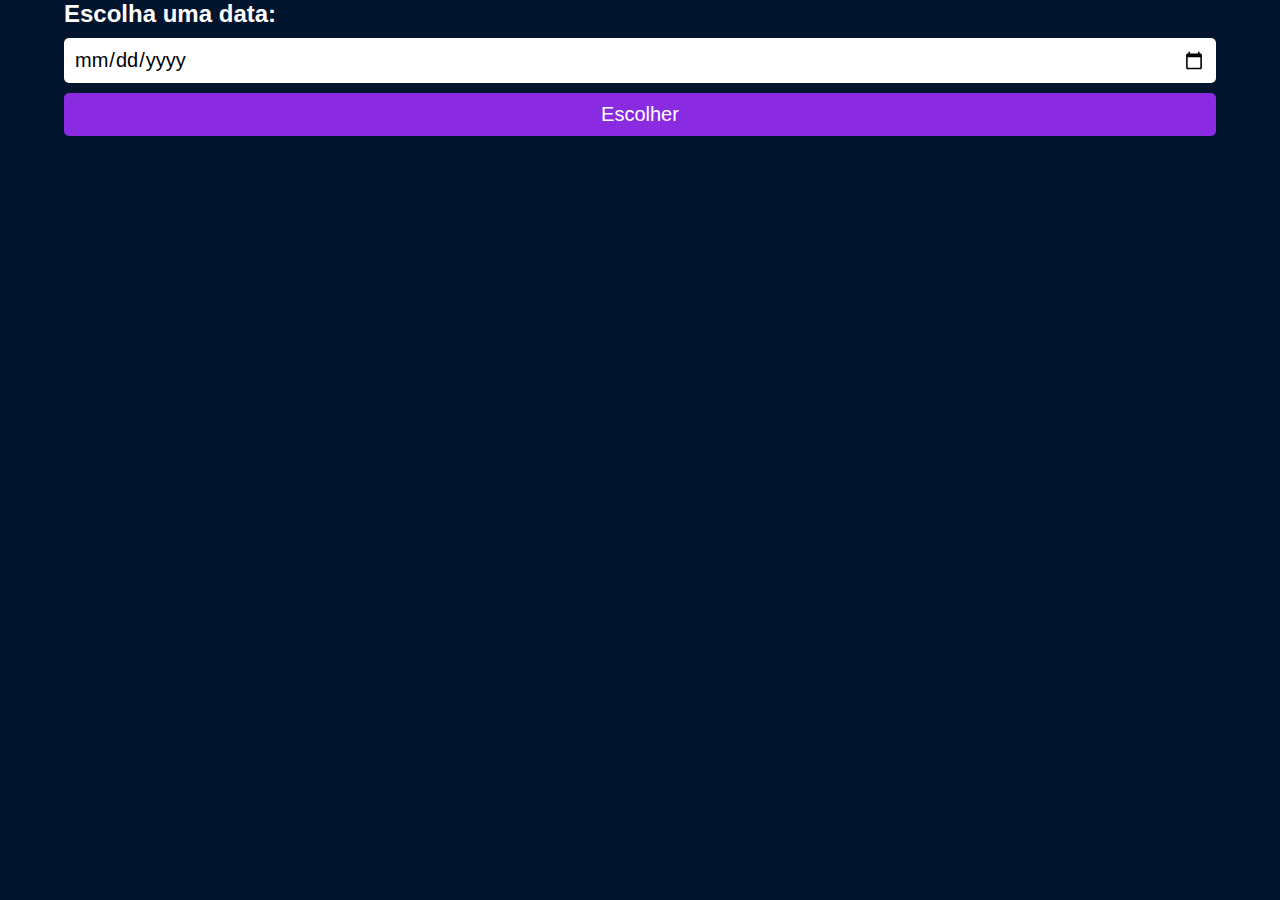
==== Q2/index.html @ 666477b1 "aula 05" ====
<!DOCTYPE html>

<html lang="pt-br">
    <head>
        <meta charset="UTF-8">
        <title>Escolha Uma Data</title>
        <link rel="stylesheet" type="text/css" href="index.css"/>
    </head>

    <body>
        <form class="date_switch">
            <h2> Escolha uma data:</h2>
            <input type="date" id="play_date"/>
            <button id="result" type="button">Escolher</button>
            <div class="container">
                <p id="day"></p>
                <p id="mounth_numb"></p>
                <p id="year"></p>
                <p id="weekday"></p>
                <p id="mounth_name"></p>
                <p id="ms_date"></p>
            </div>
        </form>

        <script src="index.js"></script>
    </body>
</html>
---- Q2/index.css ----
*{
    margin: 0px;
    padding: 0px;
    box-sizing: border-box;
    font-family: Arial, Helvetica, sans-serif;
}
body{
    width: 100vw;
    height: 100vh;
    display: flex;
    justify-content: center;
    background-color: #03152e;
    color: white;
}
main{
    width: 500px;
    display: flex;
    justify-content: center;
    align-items: center;
    flex-direction: column;
    gap: 20px;
}
.container,.date_switch{
    width: 90%;
    display: flex;
    flex-direction: column;
    gap: 10px;
}
input,button{
    padding: 10px;
    font-size: 20px;
    outline: none;
    border: none;
    border-radius: 5px;
}
button{
    cursor: pointer;
    background-color: blueviolet;
    color: white;
}
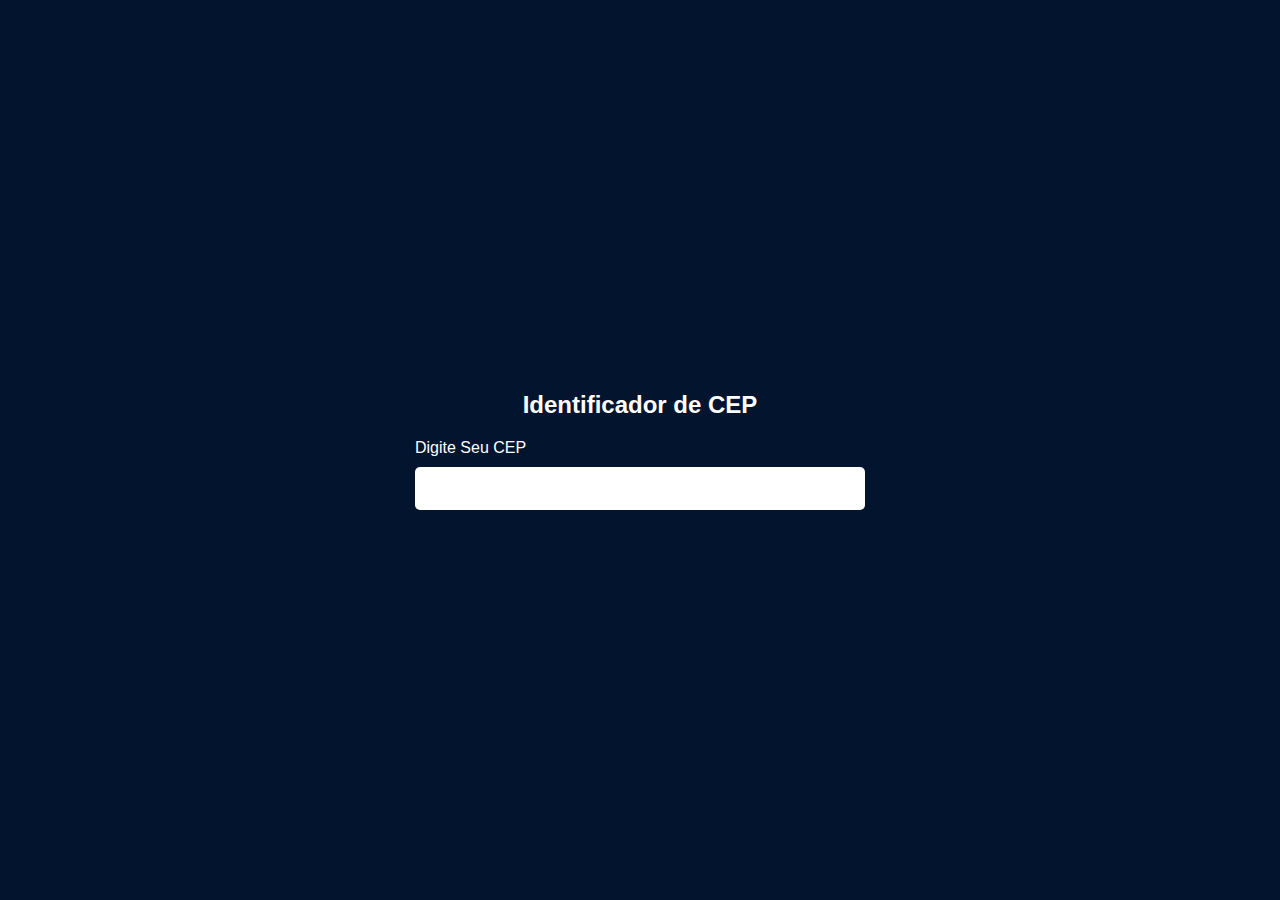
==== commit 3d2c5d9d: "aula 06" ====
--- a/Q2/index.html
+++ b/Q2/index.html
@@ -1,27 +1,21 @@
 <!DOCTYPE html>
+<html lang="en">
+<head>
+    <meta charset="UTF-8">
+    <meta http-equiv="X-UA-Compatible" content="IE=edge">
+    <meta name="viewport" content="width=device-width, initial-scale=1.0">
+    <link rel="stylesheet" href="index.css">
+    <title>Identificador de CEP</title>
+</head>
+<body> 
+    <main>
+        <h2>Identificador de CEP</h2>
+        <div class="operador1">
+            <label for="numero">Digite Seu CEP</label>
+            <input type="text" id="CEP" maxlength="9">
+        </div>
+    </main>
 
-<html lang="pt-br">
-    <head>
-        <meta charset="UTF-8">
-        <title>Escolha Uma Data</title>
-        <link rel="stylesheet" type="text/css" href="index.css"/>
-    </head>
-
-    <body>
-        <form class="date_switch">
-            <h2> Escolha uma data:</h2>
-            <input type="date" id="play_date"/>
-            <button id="result" type="button">Escolher</button>
-            <div class="container">
-                <p id="day"></p>
-                <p id="mounth_numb"></p>
-                <p id="year"></p>
-                <p id="weekday"></p>
-                <p id="mounth_name"></p>
-                <p id="ms_date"></p>
-            </div>
-        </form>
-
-        <script src="index.js"></script>
-    </body>
+    <script src="index.js"></script>
+</body>
 </html>--- a/Q2/index.css
+++ b/Q2/index.css
@@ -20,21 +20,20 @@
     flex-direction: column;
     gap: 20px;
 }
-.container,.date_switch{
+.operador1{
     width: 90%;
     display: flex;
     flex-direction: column;
     gap: 10px;
 }
-input,button{
+input{
     padding: 10px;
     font-size: 20px;
     outline: none;
     border: none;
     border-radius: 5px;
 }
-button{
-    cursor: pointer;
-    background-color: blueviolet;
-    color: white;
+footer,span{
+    display: flex;
+    align-items:flex-end;
 }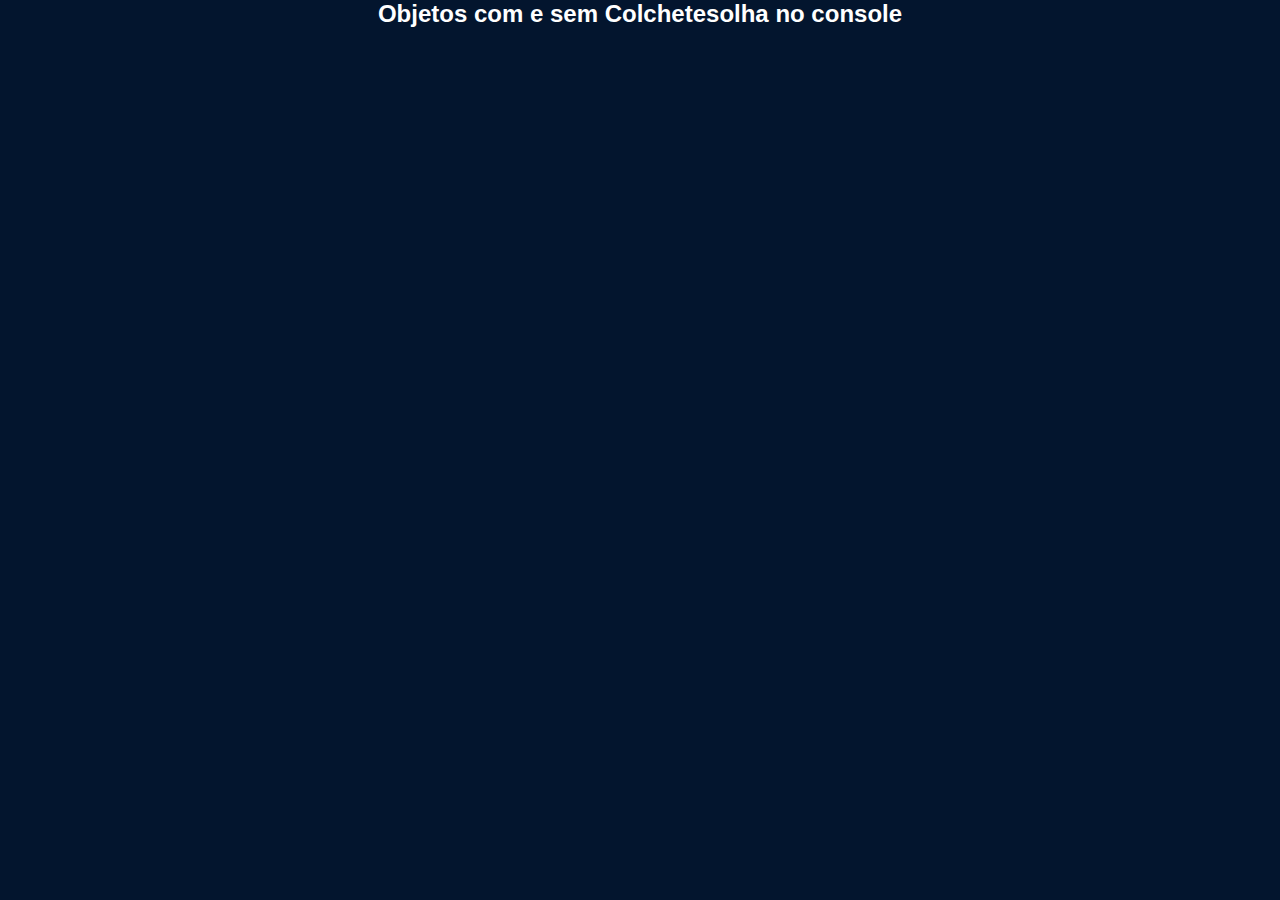
==== commit 0c09b162: "aula 07" ====
--- a/Q2/index.html
+++ b/Q2/index.html
@@ -5,17 +5,11 @@
     <meta http-equiv="X-UA-Compatible" content="IE=edge">
     <meta name="viewport" content="width=device-width, initial-scale=1.0">
     <link rel="stylesheet" href="index.css">
-    <title>Identificador de CEP</title>
+    <title>Objetos com e sem Colchetes</title>
 </head>
 <body> 
-    <main>
-        <h2>Identificador de CEP</h2>
-        <div class="operador1">
-            <label for="numero">Digite Seu CEP</label>
-            <input type="text" id="CEP" maxlength="9">
-        </div>
-    </main>
-
+    <h2>Objetos com e sem Colchetes</h2>
+    <h2>olha no console</h2>
     <script src="index.js"></script>
 </body>
 </html>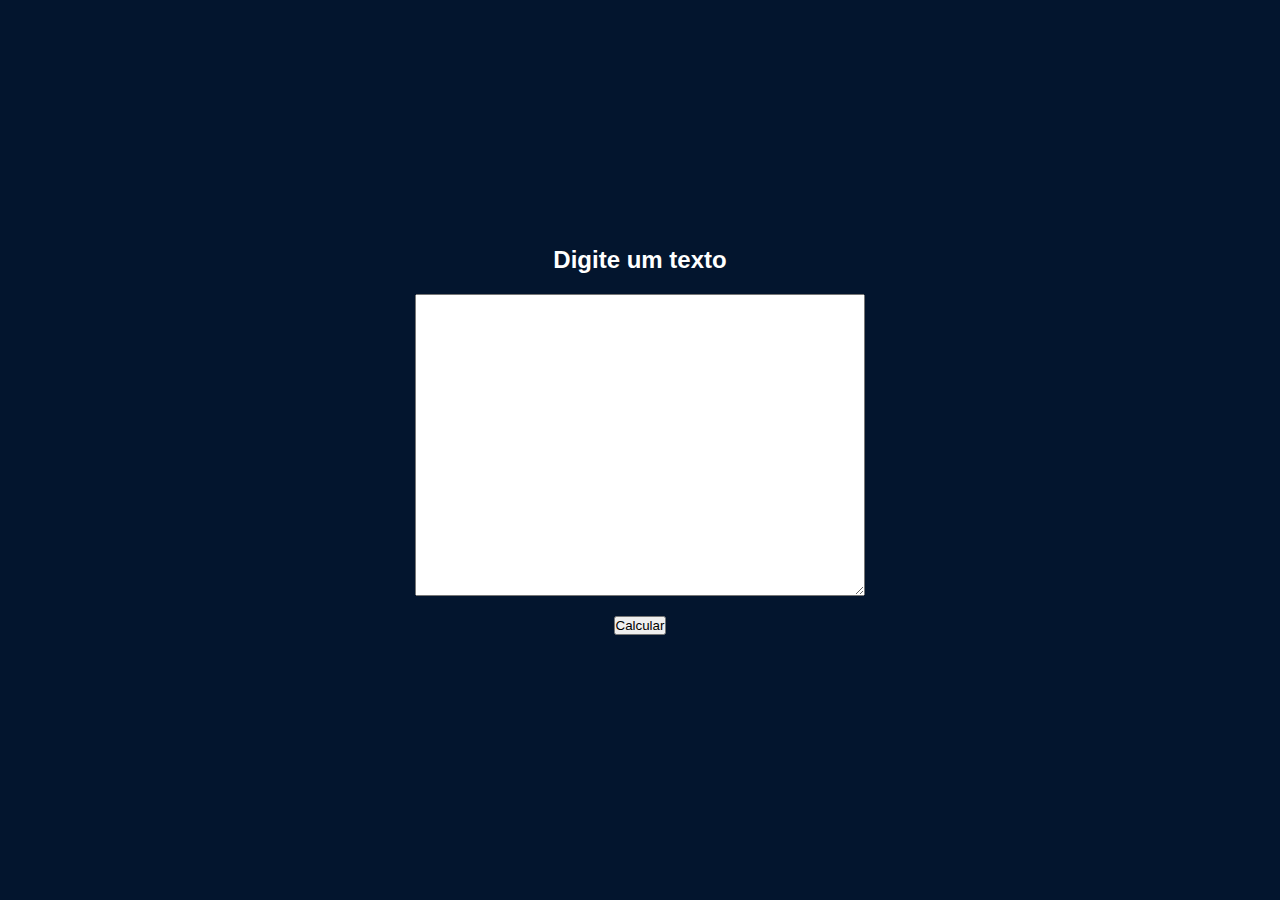
==== commit 9237eeb5: "aula 08" ====
--- a/Q2/index.html
+++ b/Q2/index.html
@@ -5,11 +5,22 @@
     <meta http-equiv="X-UA-Compatible" content="IE=edge">
     <meta name="viewport" content="width=device-width, initial-scale=1.0">
     <link rel="stylesheet" href="index.css">
-    <title>Objetos com e sem Colchetes</title>
+    <title>texto</title>
 </head>
-<body> 
-    <h2>Objetos com e sem Colchetes</h2>
-    <h2>olha no console</h2>
+<body>
+    <main>
+        <h2>Digite um texto</h2>
+        <div class="operador1">
+            <textarea name="texto" id="text" cols="30" rows="20"></textarea>
+        </div>
+
+        <div class="divcalc">
+            <button id="button">Calcular</button>
+        </div>
+        <span id="result"></span>
+        
+    </main>
+    
     <script src="index.js"></script>
 </body>
 </html>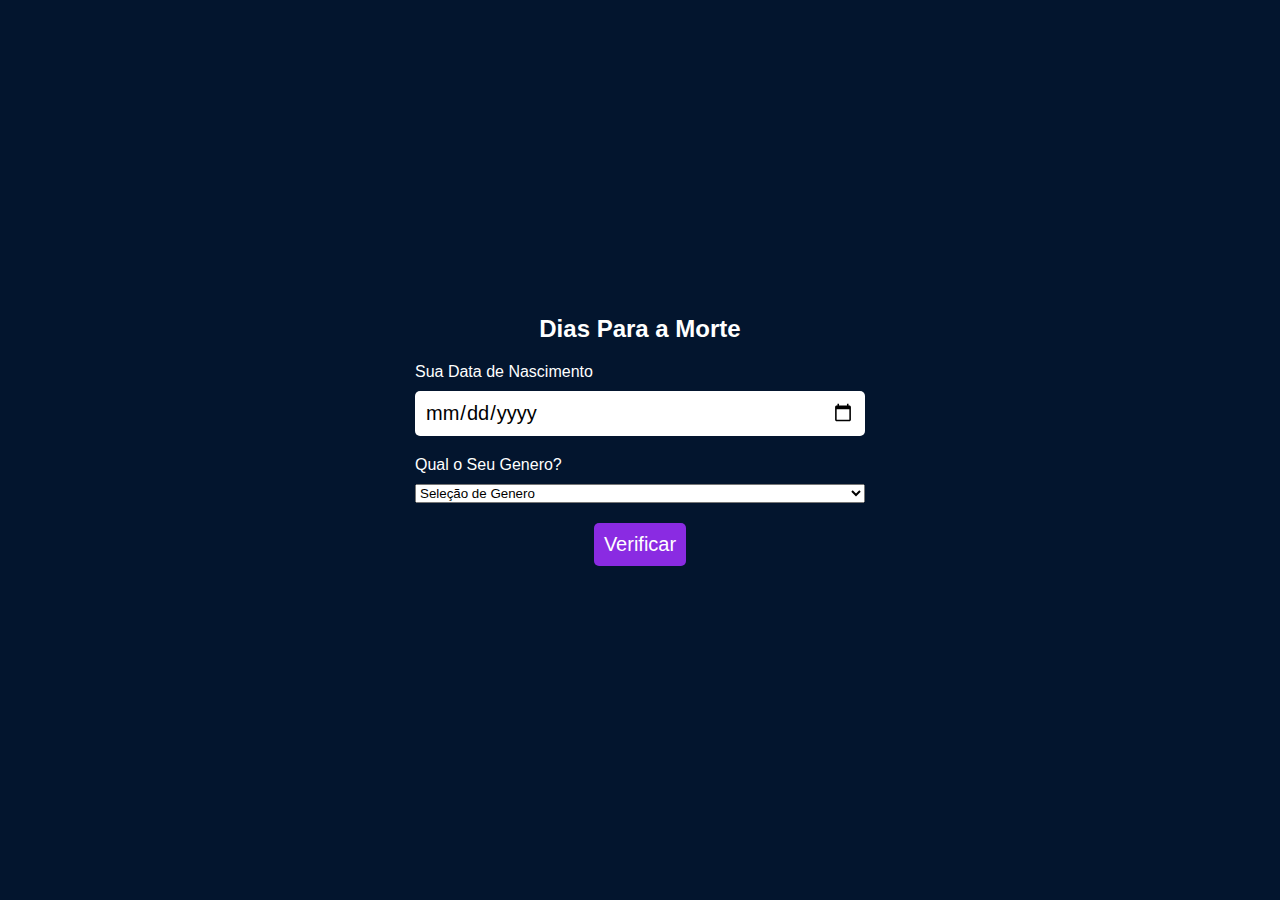
==== commit 7b25c58e: "aula 09" ====
--- a/Q2/index.html
+++ b/Q2/index.html
@@ -1,26 +1,36 @@
 <!DOCTYPE html>
 <html lang="en">
+
 <head>
     <meta charset="UTF-8">
     <meta http-equiv="X-UA-Compatible" content="IE=edge">
     <meta name="viewport" content="width=device-width, initial-scale=1.0">
     <link rel="stylesheet" href="index.css">
-    <title>texto</title>
+    <title>Contador de Dias</title>
 </head>
+
 <body>
     <main>
-        <h2>Digite um texto</h2>
+        <h2>Dias Para a Morte</h2>
         <div class="operador1">
-            <textarea name="texto" id="text" cols="30" rows="20"></textarea>
+            <label for="data">Sua Data de Nascimento</label>
+            <input type="date" id="date">
         </div>
-
-        <div class="divcalc">
-            <button id="button">Calcular</button>
+        <div class="operador1">
+            <label for="genero">Qual o Seu Genero?</label>
+            <select name="" id="gender">
+                <option value="seleçao">Seleção de Genero</option>
+                <option value="Masc">Masculino</option>
+                <option value="Femi">Feminino</option>
+            </select>
+        </div>
+        <div id="operador">
+            <button type="button" onclick="checkdays()">Verificar</button>
         </div>
         <span id="result"></span>
-        
     </main>
-    
     <script src="index.js"></script>
+    </main>
 </body>
+
 </html>--- a/Q2/index.css
+++ b/Q2/index.css
@@ -26,14 +26,15 @@
     flex-direction: column;
     gap: 10px;
 }
-input{
+input,button{
     padding: 10px;
     font-size: 20px;
     outline: none;
     border: none;
     border-radius: 5px;
 }
-footer,span{
-    display: flex;
-    align-items:flex-end;
+button{
+    cursor: pointer;
+    background-color: blueviolet;
+    color: white;
 }